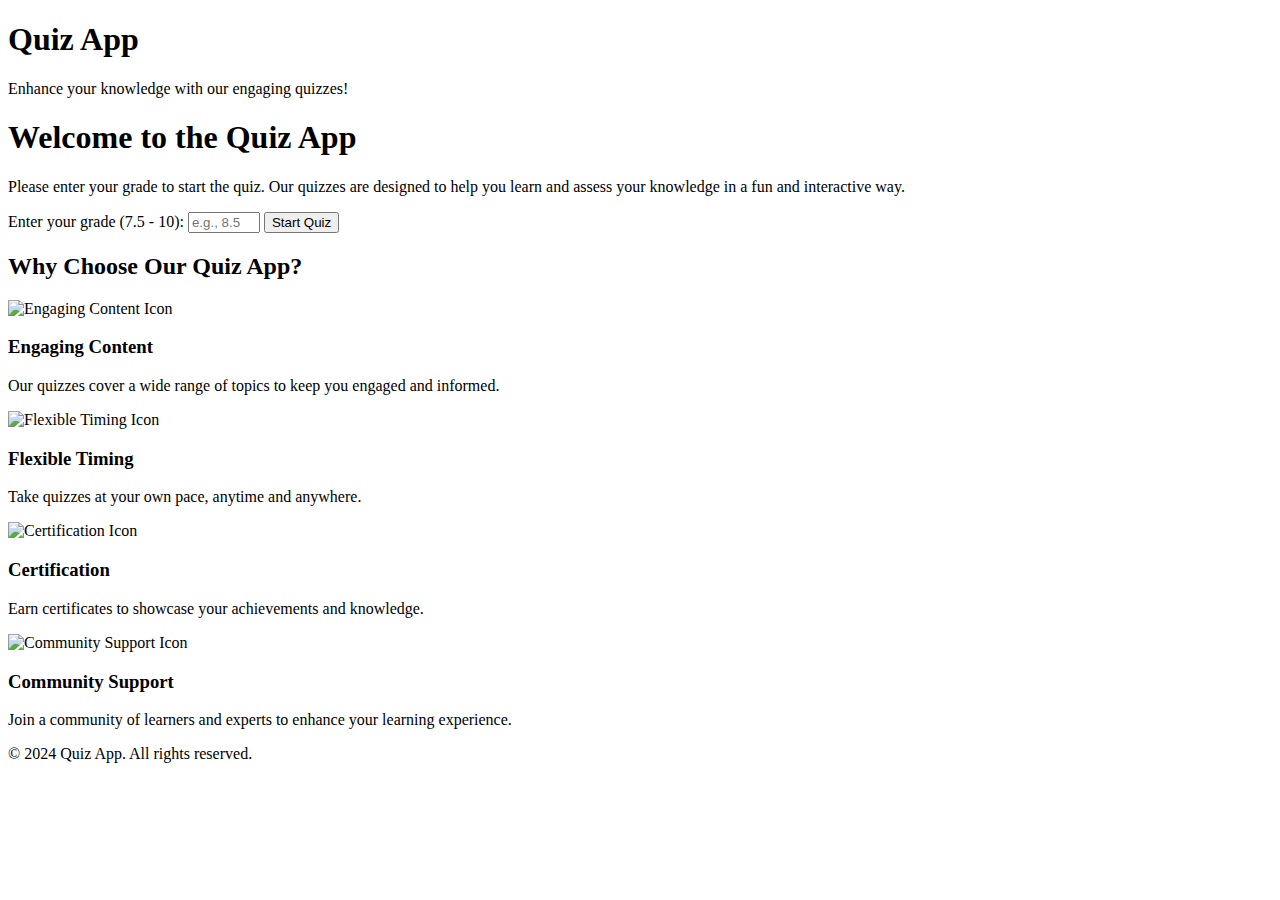
==== gradewise/templates/index.html @ c8e6b0cf "Add files via upload" ====
<!DOCTYPE html>
<html lang="en">
<head>
    <meta charset="UTF-8">
    <meta http-equiv="X-UA-Compatible" content="IE=edge">
    <meta name="viewport" content="width=device-width, initial-scale=1.0">
    <title>Quiz App - Home</title>
    <link href="https://fonts.googleapis.com/css2?family=Roboto:wght@400;700&display=swap" rel="stylesheet">
    <link rel="stylesheet" href="style.css">
</head>
<body>
    
    <header>
        <h1>Quiz App</h1>
        <p>Enhance your knowledge with our engaging quizzes!</p>
    </header>

    <!-- Main Container -->
    <div class="container">
        <h1>Welcome to the Quiz App</h1>
        <p class="description">Please enter your grade to start the quiz. Our quizzes are designed to help you learn and assess your knowledge in a fun and interactive way.</p>
        <form action="/quiz" method="POST">
            <label for="grade">Enter your grade (7.5 - 10): </label>
            <input type="number" step="0.1" id="grade" name="grade" min="7.5" max="10" placeholder="e.g., 8.5" required>
            <button type="submit">Start Quiz</button>
        </form>
    </div>

    <!-- Additional Content: Features -->
    <div class="features">
        <h2>Why Choose Our Quiz App?</h2>
        <div class="feature-list">
            <div class="feature-item">
                <img src="https://img.icons8.com/ios-filled/100/000000/idea.png" alt="Engaging Content Icon">
                <h3>Engaging Content</h3>
                <p>Our quizzes cover a wide range of topics to keep you engaged and informed.</p>
            </div>
            <div class="feature-item">
                <img src="https://img.icons8.com/ios-filled/100/000000/time-machine.png" alt="Flexible Timing Icon">
                <h3>Flexible Timing</h3>
                <p>Take quizzes at your own pace, anytime and anywhere.</p>
            </div>
            <div class="feature-item">
                <img src="https://img.icons8.com/ios-filled/100/000000/certificate.png" alt="Certification Icon">
                <h3>Certification</h3>
                <p>Earn certificates to showcase your achievements and knowledge.</p>
            </div>
            <div class="feature-item">
                <img src="https://img.icons8.com/ios-filled/100/000000/teamwork.png" alt="Community Support Icon">
                <h3>Community Support</h3>
                <p>Join a community of learners and experts to enhance your learning experience.</p>
            </div>
        </div>
    </div>

    <!-- Footer -->
    <footer>
        <p>&copy; 2024 Quiz App. All rights reserved.</p>
    </footer>
</body>
</html>
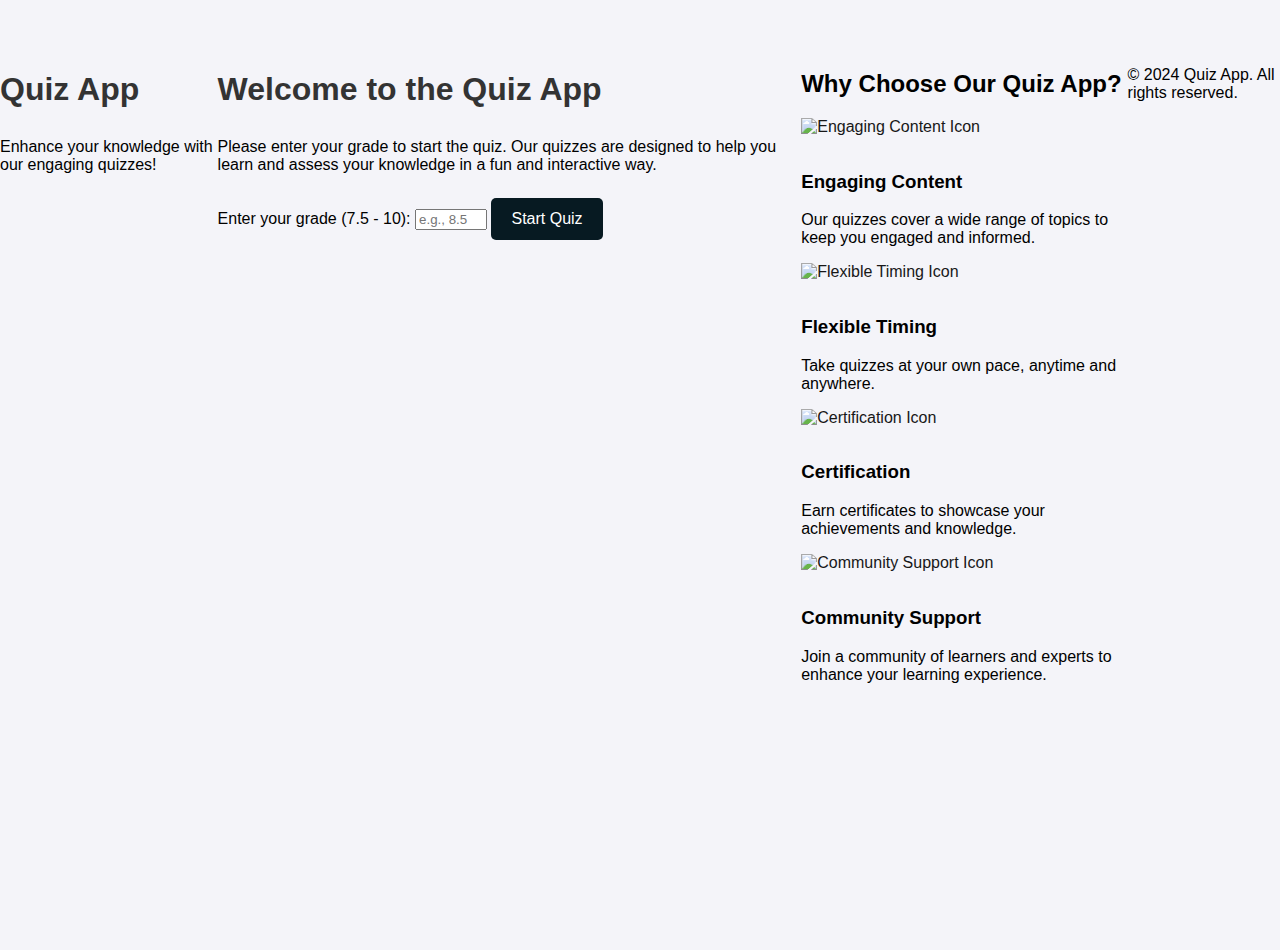
==== commit d01b20bc: "W changes" ====
--- a/gradewise/templates/index.html
+++ b/gradewise/templates/index.html
@@ -10,15 +10,15 @@
 </head>
 <body>
     
-    <header>
-        <h1>Quiz App</h1>
-        <p>Enhance your knowledge with our engaging quizzes!</p>
-    </header>
+    <div class="header">
+        <h1 class="header-text">Quiz App</h1>
+        <p class="para-text">Enhance your knowledge with our engaging quizzes!</p>
+    </div>
 
     <!-- Main Container -->
-    <div class="container">
-        <h1>Welcome to the Quiz App</h1>
-        <p class="description">Please enter your grade to start the quiz. Our quizzes are designed to help you learn and assess your knowledge in a fun and interactive way.</p>
+    <div class="content-container">
+        <h1 class="Content-heading">Welcome to the Quiz App</h1>
+        <p class="content">Please enter your grade to start the quiz. Our quizzes are designed to help you learn and assess your knowledge in a fun and interactive way.</p>
         <form action="/quiz" method="POST">
             <label for="grade">Enter your grade (7.5 - 10): </label>
             <input type="number" step="0.1" id="grade" name="grade" min="7.5" max="10" placeholder="e.g., 8.5" required>
--- a/gradewise/templates/style.css
+++ b/gradewise/templates/style.css
@@ -0,0 +1,84 @@
+body {
+    font-family: Arial, sans-serif;
+    background-color: #f4f4f9;
+    margin: 0;
+    padding: 0;
+    display: flex;
+    justify-content: center;
+    align-items: flex-start; /* Align items at the top */
+    min-height: 100vh;
+    padding-top: 50px; /* Add space at the top */
+}
+.container {
+    background-color: #fff;
+    padding: 40px;
+    border-radius: 10px;
+    box-shadow: 0 0 15px rgba(0, 0, 0, 0.1);
+    width: 60%;  /* Increase width for better visibility */
+    text-align: left;
+    margin-bottom: 50px; /* Add bottom margin to prevent cut-off */
+    margin-top: 30px; /* Ensure container starts below the top */
+}
+h1 {
+    color: #333;
+    margin-bottom: 30px; /* Add space after the heading */
+}
+.question {
+    margin-bottom: 30px; /* Increase space between questions */
+}
+.question p {
+    font-size: 1.2em;  /* Slightly larger text */
+    color: #555;
+    margin-bottom: 10px;
+}
+input[type="text"] {
+    padding: 12px; /* Padding for better visibility */
+    width: 100%;  /* Make input fields full width */
+    font-size: 1em;
+    margin-bottom: 0px;
+    border: 1px solid #ccc;
+    border-radius: 5px;
+    min-height: 40px; /* Set minimum height for input fields */
+}
+button {
+    background-color: #071a22;
+    color: white;
+    padding: 12px 20px;
+    font-size: 1em;
+    border: none;
+    border-radius: 5px;
+    cursor: pointer;
+    margin-top: 8px;
+}
+button:hover {
+    background-color: #000e17;
+}
+
+img{
+    width: 750px;
+    opacity: 0.90;
+    margin-left: 0px;
+    margin-bottom: 16px;
+}
+.image-container {
+    position: relative;
+    
+}
+
+.image-overlay {
+    position: absolute;
+    top: 50%;
+    left: 50%;
+    transform: translate(-50%, -50%);
+    text-align: center;
+    color: #0a2b39; 
+}
+
+.image-overlay h1 {
+    font-size: 36px;
+}
+
+.image-overlay p {
+    font-size: 24px;
+    font-weight: 600;
+}